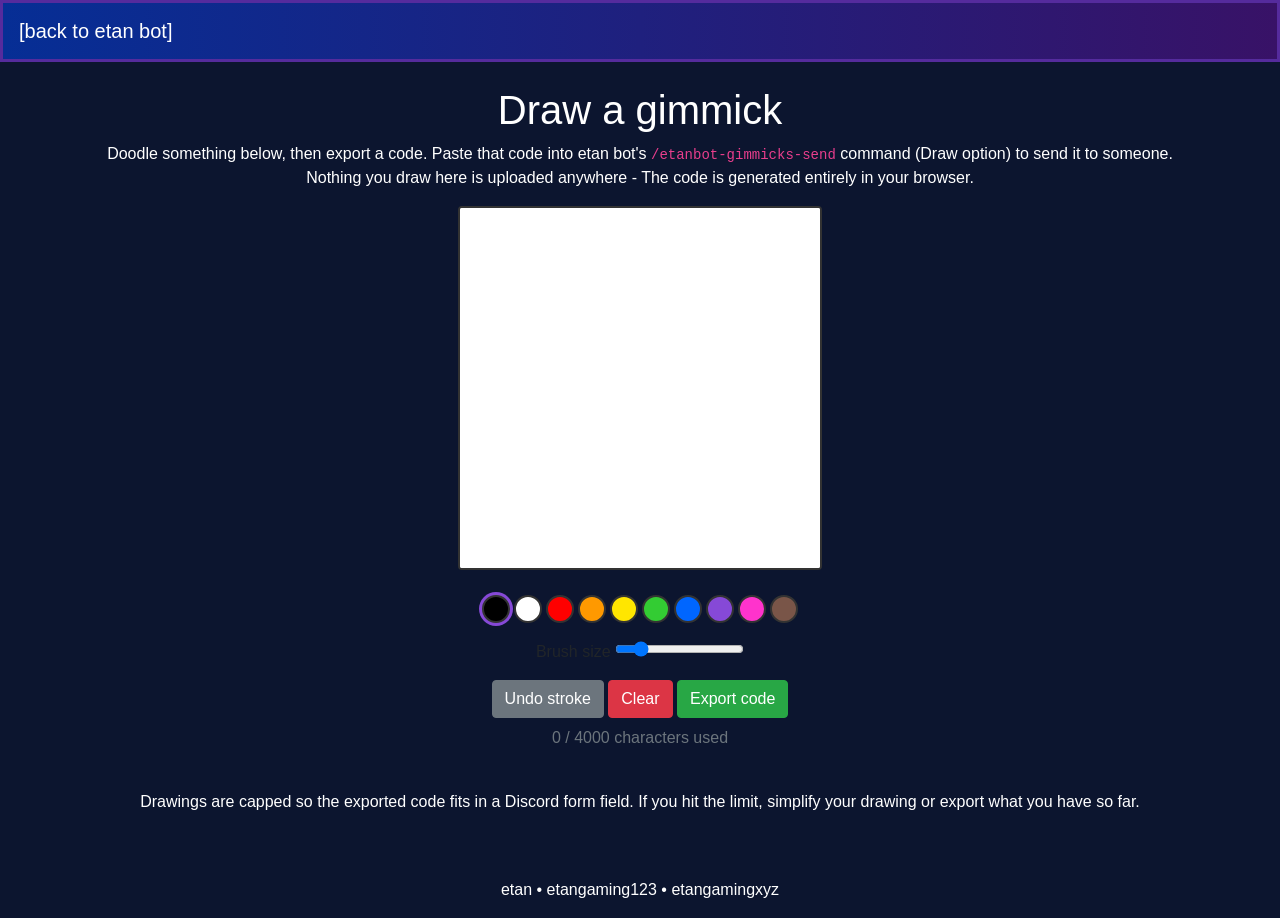
==== drawing.html @ ce1b0708 "WE'RE GOING ALL IN!!!" ====
<!DOCTYPE html>
<html lang="en">
	<head>
		<link rel="icon" href="siteresources/icon.png">
		<meta charset="UTF-8">
        <meta http-equiv="X-UA-Compatible" content="IE=edge">
		<meta name="viewport" content="width=device-width, initial-scale=1">
		<title>etan://etanbot - gimmick drawing</title>
		<meta name="etangaming.xyz" content="etan bot">
		<meta name="description" content="draw something and get a code to send to etan bot">

		<meta name="theme-color" content="#8649D7">
		<!-- Bootstrap -->
		<link href="siteresources/bootstrap-4.4.1.css" rel="stylesheet">
		<link href="siteresources/style.css" rel="stylesheet">
		<style>
			#drawingCanvas {
				border: 2px solid #333;
				border-radius: 4px;
				touch-action: none;
				background: #ffffff;
				cursor: crosshair;
				max-width: 100%;
			}
			#codeOutput {
				font-family: monospace;
				font-size: 0.85rem;
				word-break: break-all;
			}
			.color-swatch {
				width: 28px;
				height: 28px;
				border-radius: 50%;
				border: 2px solid #333;
				display: inline-block;
				margin: 2px;
				cursor: pointer;
			}
			.color-swatch.selected {
				box-shadow: 0 0 0 3px #8649D7;
			}
		</style>
	</head>
	<body>
		<nav class="navbar navbar-expand-lg navbar-dark bg-dark">
		<a class="navbar-brand" href="./index.html">[back to etan bot]</a>
		</nav>
		<section>
			<div class="container mt-4">
				<div class="row">
					<div class="col-12 text-center">
						<h1>Draw a gimmick</h1>
						<p>Doodle something below, then export a code. Paste that code into etan bot's <code>/etanbot-gimmicks-send</code> command (Draw option) to send it to someone. Nothing you draw here is uploaded anywhere - The code is generated entirely in your browser.</p>
					</div>
				</div>
				<div class="row justify-content-center">
					<div class="col-12 text-center">
						<canvas id="drawingCanvas" width="360" height="360"></canvas>
					</div>
				</div>
				<div class="row justify-content-center mt-3">
					<div class="col-12 text-center">
						<div id="palette"></div>
						<div class="mt-2">
							<label for="brushSize">Brush size</label>
							<input type="range" id="brushSize" min="1" max="20" value="4">
						</div>
					</div>
				</div>
				<div class="row justify-content-center mt-2">
					<div class="col-12 text-center">
						<button type="button" class="btn btn-secondary" id="undoBtn">Undo stroke</button>
						<button type="button" class="btn btn-danger" id="clearBtn">Clear</button>
						<button type="button" class="btn btn-success" id="exportBtn">Export code</button>
					</div>
				</div>
				<div class="row justify-content-center mt-2">
					<div class="col-12 text-center">
						<p id="usageMeter" class="text-muted">0 / 4000 characters used</p>
					</div>
				</div>
				<div class="row justify-content-center mt-2" id="codeRow" style="display:none;">
					<div class="col-md-8 col-12">
						<label for="codeOutput">Your drawing code (paste this into etan bot):</label>
						<textarea id="codeOutput" class="form-control" rows="6" readonly></textarea>
						<button type="button" class="btn btn-primary mt-2" id="copyBtn">Copy code</button>
						<p id="copyStatus" class="text-muted mt-1"></p>
					</div>
				</div>
				<div class="row justify-content-center mt-4 mb-5">
					<div class="col-12 text-center text-muted">
						<p>Drawings are capped so the exported code fits in a Discord form field. If you hit the limit, simplify your drawing or export what you have so far.</p>
					</div>
				</div>
			</div>
		</section>
		<footer class="text-center">
			<div class="container">
				<div class="row">
					<div class="col-12">
						<p>etan • etangaming123 • etangamingxyz</p>
					</div>
				</div>
			</div>
		</footer>
		<script>
			// --- drawing state ---
			const canvas = document.getElementById("drawingCanvas");
			const ctx = canvas.getContext("2d");
			const CANVAS_W = canvas.width;
			const CANVAS_H = canvas.height;
			const MAX_CODE_CHARS = 4000;
			// worst case bytes for a base64url string of this many chars
			const MAX_RAW_BYTES = Math.floor(MAX_CODE_CHARS * 3 / 4) - 16;
			const MAX_DELTA = 100; // keep every point-to-point step small enough to fit in a signed byte

			let strokes = []; // {color: [r,g,b], width: n, points: [{x,y}, ...]}
			let currentStroke = null;
			let drawing = false;

			const palette = document.getElementById("palette");
			const colors = ["#000000", "#ffffff", "#ff0000", "#ff9900", "#ffe600", "#33cc33", "#0066ff", "#8649D7", "#ff33cc", "#795548"];
			let selectedColor = colors[0];
			colors.forEach((c) => {
				const swatch = document.createElement("div");
				swatch.className = "color-swatch" + (c === selectedColor ? " selected" : "");
				swatch.style.background = c;
				swatch.addEventListener("click", () => {
					selectedColor = c;
					document.querySelectorAll(".color-swatch").forEach((el) => el.classList.remove("selected"));
					swatch.classList.add("selected");
				});
				palette.appendChild(swatch);
			});

			function hexToRgb(hex) {
				const n = parseInt(hex.slice(1), 16);
				return [(n >> 16) & 255, (n >> 8) & 255, n & 255];
			}

			function getPos(evt) {
				const rect = canvas.getBoundingClientRect();
				const scaleX = canvas.width / rect.width;
				const scaleY = canvas.height / rect.height;
				const point = evt.touches ? evt.touches[0] : evt;
				return {
					x: Math.max(0, Math.min(CANVAS_W, Math.round((point.clientX - rect.left) * scaleX))),
					y: Math.max(0, Math.min(CANVAS_H, Math.round((point.clientY - rect.top) * scaleY)))
				};
			}

			function redraw() {
				ctx.clearRect(0, 0, CANVAS_W, CANVAS_H);
				ctx.fillStyle = "#ffffff";
				ctx.fillRect(0, 0, CANVAS_W, CANVAS_H);
				for (const stroke of strokes) {
					drawStroke(stroke);
				}
			}

			function drawStroke(stroke) {
				if (stroke.points.length === 0) return;
				ctx.strokeStyle = `rgb(${stroke.color[0]}, ${stroke.color[1]}, ${stroke.color[2]})`;
				ctx.lineWidth = stroke.width;
				ctx.lineCap = "round";
				ctx.lineJoin = "round";
				ctx.beginPath();
				ctx.moveTo(stroke.points[0].x, stroke.points[0].y);
				if (stroke.points.length === 1) {
					// a dot - draw a tiny line to itself so it actually shows up
					ctx.lineTo(stroke.points[0].x + 0.01, stroke.points[0].y);
				}
				for (let i = 1; i < stroke.points.length; i++) {
					ctx.lineTo(stroke.points[i].x, stroke.points[i].y);
				}
				ctx.stroke();
			}

			function addPointToCurrentStroke(pos) {
				const last = currentStroke.points[currentStroke.points.length - 1];
				if (!last) {
					currentStroke.points.push(pos);
					return;
				}
				// insert intermediate points so no delta ever exceeds MAX_DELTA (keeps encoding to 1 signed byte per axis)
				let dx = pos.x - last.x;
				let dy = pos.y - last.y;
				const steps = Math.max(1, Math.ceil(Math.max(Math.abs(dx), Math.abs(dy)) / MAX_DELTA));
				for (let s = 1; s <= steps; s++) {
					currentStroke.points.push({
						x: Math.round(last.x + (dx * s) / steps),
						y: Math.round(last.y + (dy * s) / steps)
					});
				}
			}

			function startStroke(evt) {
				evt.preventDefault();
				drawing = true;
				currentStroke = { color: hexToRgb(selectedColor), width: parseInt(document.getElementById("brushSize").value, 10), points: [] };
				currentStroke.points.push(getPos(evt));
			}

			function moveStroke(evt) {
				if (!drawing) return;
				evt.preventDefault();
				addPointToCurrentStroke(getPos(evt));
				redraw();
				drawStroke(currentStroke);
				updateUsageMeter(estimateSizeWithStroke(currentStroke));
			}

			function endStroke() {
				if (!drawing) return;
				drawing = false;
				if (currentStroke && currentStroke.points.length > 0) {
					strokes.push(currentStroke);
				}
				currentStroke = null;
				updateUsageMeter(estimateSize());
			}

			canvas.addEventListener("mousedown", startStroke);
			canvas.addEventListener("mousemove", moveStroke);
			window.addEventListener("mouseup", endStroke);
			canvas.addEventListener("touchstart", startStroke, { passive: false });
			canvas.addEventListener("touchmove", moveStroke, { passive: false });
			canvas.addEventListener("touchend", endStroke);

			document.getElementById("undoBtn").addEventListener("click", () => {
				strokes.pop();
				redraw();
				updateUsageMeter(estimateSize());
			});

			document.getElementById("clearBtn").addEventListener("click", () => {
				strokes = [];
				redraw();
				document.getElementById("codeRow").style.display = "none";
				updateUsageMeter(0);
			});

			// --- encoding ---
			// layout: [version:1][width:u16le][height:u16le][strokeCount:u16le]
			// per stroke: [r:1][g:1][b:1][lineWidth:1][pointCount:u16le][x0:u16le][y0:u16le][dx:i8][dy:i8]...
			function strokesToBytes(strokeList) {
				const bytes = [];
				bytes.push(1);
				pushU16(bytes, CANVAS_W);
				pushU16(bytes, CANVAS_H);
				pushU16(bytes, strokeList.length);
				for (const stroke of strokeList) {
					bytes.push(stroke.color[0], stroke.color[1], stroke.color[2]);
					bytes.push(Math.max(1, Math.min(20, stroke.width)));
					pushU16(bytes, stroke.points.length);
					pushU16(bytes, stroke.points[0].x);
					pushU16(bytes, stroke.points[0].y);
					for (let i = 1; i < stroke.points.length; i++) {
						const dx = stroke.points[i].x - stroke.points[i - 1].x;
						const dy = stroke.points[i].y - stroke.points[i - 1].y;
						bytes.push(toInt8(dx), toInt8(dy));
					}
				}
				return new Uint8Array(bytes);
			}

			function pushU16(arr, v) {
				arr.push(v & 255, (v >> 8) & 255);
			}

			function toInt8(v) {
				v = Math.max(-128, Math.min(127, v));
				return v < 0 ? v + 256 : v;
			}

			function bytesToBase64Url(bytes) {
				let binary = "";
				for (let i = 0; i < bytes.length; i++) binary += String.fromCharCode(bytes[i]);
				return btoa(binary).replace(/\+/g, "-").replace(/\//g, "_").replace(/=+$/, "");
			}

			function estimateSize() {
				return strokesToBytes(strokes).length;
			}

			function estimateSizeWithStroke(extra) {
				return strokesToBytes(strokes.concat([extra])).length;
			}

			function updateUsageMeter(rawBytes) {
				const codeChars = Math.ceil((rawBytes * 4) / 3);
				const meter = document.getElementById("usageMeter");
				meter.textContent = `${codeChars} / ${MAX_CODE_CHARS} characters used`;
				meter.className = codeChars > MAX_CODE_CHARS ? "text-danger" : "text-muted";
			}

			document.getElementById("exportBtn").addEventListener("click", () => {
				const rawBytes = strokesToBytes(strokes);
				if (rawBytes.length > MAX_RAW_BYTES) {
					alert("This drawing is too complex to fit in a code that Discord will accept. Undo some strokes or start a simpler drawing.");
					return;
				}
				if (strokes.length === 0) {
					alert("Draw something first!");
					return;
				}
				const code = bytesToBase64Url(rawBytes);
				document.getElementById("codeOutput").value = code;
				document.getElementById("codeRow").style.display = "";
				document.getElementById("copyStatus").textContent = "";
			});

			document.getElementById("copyBtn").addEventListener("click", async () => {
				const output = document.getElementById("codeOutput");
				output.select();
				try {
					await navigator.clipboard.writeText(output.value);
					document.getElementById("copyStatus").textContent = "Copied!";
				} catch (e) {
					document.getElementById("copyStatus").textContent = "Couldn't auto-copy. Select the text above and copy it manually.";
				}
			});

			redraw();
			updateUsageMeter(0);
		</script>
	</body>
</html>
---- siteresources/style.css ----
body {
    background-color: #0C152F;
}

p {
    color: white;
}

h1 {
    color: white;
}

h2 {
    color: white;
}

h3 {
    color: white;
}

h4 {
    color: white;
}

h5 {
    color: white;
}

.darkbluetext {
    color: #062E95;
}

.col-md-4 {
    border: 3px solid transparent;
    border-image: linear-gradient(to bottom, #8649D7, #c5fb31);
    border-image-slice: 1;
    padding: 25px;
}

.card {
    background-color: #696969; /* nice */
}

.x35 {
    width: 35px;
}

#etanboticon {
    border-radius: 100%;
    vertical-align: middle;
    display: inline-block;
    margin-right: 10px;
    width: 100px;
}

.WRAPITUPBRO {
    text-wrap: wrap;
}

.jumbotron {
    background-image: linear-gradient(to right, #8649D7, #c5fb31);
}

.navbar {
    background-image: linear-gradient(to right, #062E95, #381267);
    border: 3px solid #552B9D;
}
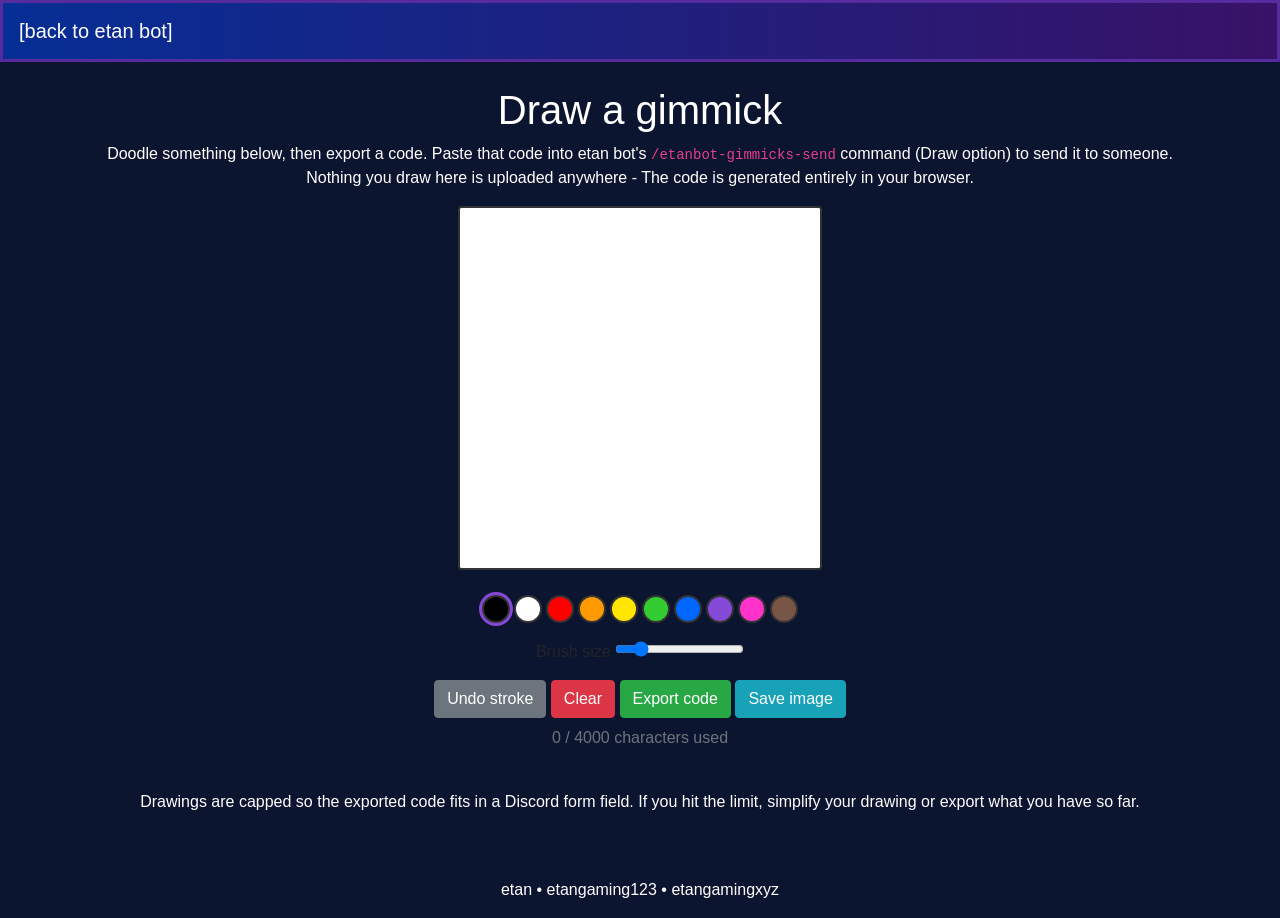
==== commit 0dc0b1dc: "drawing export and positive headpats (what?)" ====
--- a/drawing.html
+++ b/drawing.html
@@ -5,7 +5,7 @@
 		<meta charset="UTF-8">
         <meta http-equiv="X-UA-Compatible" content="IE=edge">
 		<meta name="viewport" content="width=device-width, initial-scale=1">
-		<title>etan://etanbot - gimmick drawing</title>
+		<title>etan://etanbot/drawing</title>
 		<meta name="etangaming.xyz" content="etan bot">
 		<meta name="description" content="draw something and get a code to send to etan bot">
 
@@ -72,6 +72,7 @@
 						<button type="button" class="btn btn-secondary" id="undoBtn">Undo stroke</button>
 						<button type="button" class="btn btn-danger" id="clearBtn">Clear</button>
 						<button type="button" class="btn btn-success" id="exportBtn">Export code</button>
+						<button type="button" class="btn btn-info" id="saveBtn">Save image</button>
 					</div>
 				</div>
 				<div class="row justify-content-center mt-2">
@@ -234,6 +235,7 @@
 			});
 
 			document.getElementById("clearBtn").addEventListener("click", () => {
+				if (strokes.length > 0 && !confirm("Clear the whole drawing?")) return;
 				strokes = [];
 				redraw();
 				document.getElementById("codeRow").style.display = "none";
@@ -310,6 +312,13 @@
 				document.getElementById("copyStatus").textContent = "";
 			});
 
+			document.getElementById("saveBtn").addEventListener("click", () => {
+				const link = document.createElement("a");
+				link.download = "gimmick-drawing.png";
+				link.href = canvas.toDataURL("image/png");
+				link.click();
+			});
+
 			document.getElementById("copyBtn").addEventListener("click", async () => {
 				const output = document.getElementById("codeOutput");
 				output.select();
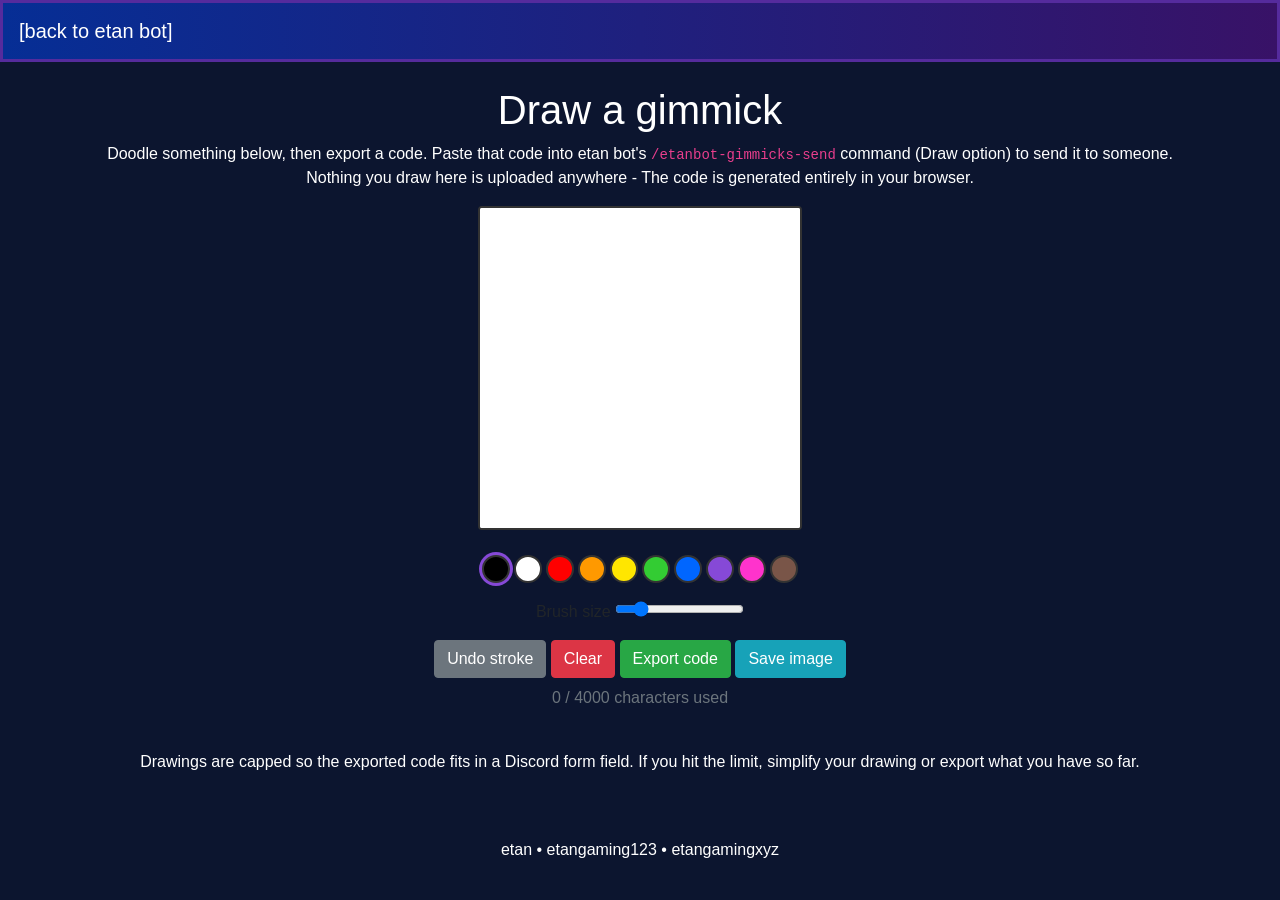
==== commit 04e2fae4: "compression and real erasing" ====
--- a/drawing.html
+++ b/drawing.html
@@ -55,7 +55,7 @@
 				</div>
 				<div class="row justify-content-center">
 					<div class="col-12 text-center">
-						<canvas id="drawingCanvas" width="360" height="360"></canvas>
+						<canvas id="drawingCanvas" width="320" height="320"></canvas>
 					</div>
 				</div>
 				<div class="row justify-content-center mt-3">
@@ -106,6 +106,10 @@
 		</footer>
 		<script>
 			// --- drawing state ---
+			// Back to vector strokes (far cheaper to encode than a bitmap for typical sparse doodles),
+			// but with real erasing: a white brush doesn't add a stroke, it splices/trims points out of
+			// existing strokes in real time, so erased ink is actually removed before export rather
+			// than covered up by a same-cost stroke on top.
 			const canvas = document.getElementById("drawingCanvas");
 			const ctx = canvas.getContext("2d");
 			const CANVAS_W = canvas.width;
@@ -114,10 +118,15 @@
 			// worst case bytes for a base64url string of this many chars
 			const MAX_RAW_BYTES = Math.floor(MAX_CODE_CHARS * 3 / 4) - 16;
 			const MAX_DELTA = 100; // keep every point-to-point step small enough to fit in a signed byte
+			const MAX_UNDO_STEPS = 20;
+			const ERASER_COLOR = "#ffffff";
 
 			let strokes = []; // {color: [r,g,b], width: n, points: [{x,y}, ...]}
 			let currentStroke = null;
+			let erasing = false;
 			let drawing = false;
+			let lastPos = null;
+			const undoStack = [];
 
 			const palette = document.getElementById("palette");
 			const colors = ["#000000", "#ffffff", "#ff0000", "#ff9900", "#ffe600", "#33cc33", "#0066ff", "#8649D7", "#ff33cc", "#795548"];
@@ -195,30 +204,92 @@
 				}
 			}
 
+			// --- real erasing: trims/splits existing strokes instead of drawing an eraser stroke ---
+			function eraseFromStroke(stroke, eraserPos, eraserRadius) {
+				const hitRadiusSq = (eraserRadius + stroke.width / 2) ** 2;
+				const runs = [];
+				let current = [];
+				for (const p of stroke.points) {
+					const dx = p.x - eraserPos.x;
+					const dy = p.y - eraserPos.y;
+					if (dx * dx + dy * dy <= hitRadiusSq) {
+						if (current.length > 0) {
+							runs.push(current);
+							current = [];
+						}
+					} else {
+						current.push(p);
+					}
+				}
+				if (current.length > 0) runs.push(current);
+				return runs.map((points) => ({ color: stroke.color, width: stroke.width, points }));
+			}
+
+			function eraseAt(pos, eraserRadius) {
+				strokes = strokes.flatMap((stroke) => eraseFromStroke(stroke, pos, eraserRadius));
+			}
+
+			function eraseAlong(from, to, eraserRadius) {
+				const dist = Math.hypot(to.x - from.x, to.y - from.y);
+				const steps = Math.max(1, Math.ceil(dist / Math.max(1, eraserRadius)));
+				for (let s = 1; s <= steps; s++) {
+					const x = from.x + (to.x - from.x) * s / steps;
+					const y = from.y + (to.y - from.y) * s / steps;
+					eraseAt({ x, y }, eraserRadius);
+				}
+			}
+
+			function pushUndoSnapshot() {
+				undoStack.push(strokes.map((s) => ({ color: s.color, width: s.width, points: s.points.slice() })));
+				if (undoStack.length > MAX_UNDO_STEPS) undoStack.shift();
+			}
+
 			function startStroke(evt) {
 				evt.preventDefault();
 				drawing = true;
-				currentStroke = { color: hexToRgb(selectedColor), width: parseInt(document.getElementById("brushSize").value, 10), points: [] };
-				currentStroke.points.push(getPos(evt));
+				pushUndoSnapshot();
+				const pos = getPos(evt);
+				lastPos = pos;
+				erasing = selectedColor === ERASER_COLOR;
+				if (erasing) {
+					const eraserRadius = parseInt(document.getElementById("brushSize").value, 10) / 2;
+					eraseAt(pos, eraserRadius);
+					redraw();
+				} else {
+					currentStroke = { color: hexToRgb(selectedColor), width: parseInt(document.getElementById("brushSize").value, 10), points: [pos] };
+					redraw();
+					drawStroke(currentStroke);
+				}
+				refreshUsageMeterLive();
 			}
 
 			function moveStroke(evt) {
 				if (!drawing) return;
 				evt.preventDefault();
-				addPointToCurrentStroke(getPos(evt));
-				redraw();
-				drawStroke(currentStroke);
-				updateUsageMeter(estimateSizeWithStroke(currentStroke));
+				const pos = getPos(evt);
+				if (erasing) {
+					const eraserRadius = parseInt(document.getElementById("brushSize").value, 10) / 2;
+					eraseAlong(lastPos, pos, eraserRadius);
+					lastPos = pos;
+					redraw();
+				} else {
+					addPointToCurrentStroke(pos);
+					redraw();
+					drawStroke(currentStroke);
+				}
+				refreshUsageMeterLive();
 			}
 
 			function endStroke() {
 				if (!drawing) return;
 				drawing = false;
-				if (currentStroke && currentStroke.points.length > 0) {
+				if (!erasing && currentStroke && currentStroke.points.length > 0) {
 					strokes.push(currentStroke);
 				}
 				currentStroke = null;
-				updateUsageMeter(estimateSize());
+				erasing = false;
+				lastPos = null;
+				refreshUsageMeter();
 			}
 
 			canvas.addEventListener("mousedown", startStroke);
@@ -229,13 +300,15 @@
 			canvas.addEventListener("touchend", endStroke);
 
 			document.getElementById("undoBtn").addEventListener("click", () => {
-				strokes.pop();
+				if (undoStack.length === 0) return;
+				strokes = undoStack.pop();
 				redraw();
-				updateUsageMeter(estimateSize());
+				refreshUsageMeter();
 			});
 
 			document.getElementById("clearBtn").addEventListener("click", () => {
 				if (strokes.length > 0 && !confirm("Clear the whole drawing?")) return;
+				pushUndoSnapshot();
 				strokes = [];
 				redraw();
 				document.getElementById("codeRow").style.display = "none";
@@ -243,11 +316,12 @@
 			});
 
 			// --- encoding ---
-			// layout: [version:1][width:u16le][height:u16le][strokeCount:u16le]
+			// layout (before compression): [width:u16le][height:u16le][strokeCount:u16le]
 			// per stroke: [r:1][g:1][b:1][lineWidth:1][pointCount:u16le][x0:u16le][y0:u16le][dx:i8][dy:i8]...
-			function strokesToBytes(strokeList) {
+			// Compressed with raw deflate (no gzip/zlib header/trailer - a few free bytes per drawing)
+			// and prefixed with a single version byte: [version:1=2][deflate-raw stream].
+			function strokesToBodyBytes(strokeList) {
 				const bytes = [];
-				bytes.push(1);
 				pushU16(bytes, CANVAS_W);
 				pushU16(bytes, CANVAS_H);
 				pushU16(bytes, strokeList.length);
@@ -281,29 +355,69 @@
 				return btoa(binary).replace(/\+/g, "-").replace(/\//g, "_").replace(/=+$/, "");
 			}
 
-			function estimateSize() {
-				return strokesToBytes(strokes).length;
-			}
-
-			function estimateSizeWithStroke(extra) {
-				return strokesToBytes(strokes.concat([extra])).length;
-			}
-
-			function updateUsageMeter(rawBytes) {
-				const codeChars = Math.ceil((rawBytes * 4) / 3);
+			const COMPRESSION_SUPPORTED = typeof CompressionStream !== "undefined";
+			if (!COMPRESSION_SUPPORTED) {
+				document.getElementById("usageMeter").textContent = "Your browser doesn't support exporting drawings (missing compression API). Try updating your browser.";
+				document.getElementById("usageMeter").className = "text-danger";
+				document.getElementById("exportBtn").disabled = true;
+			}
+
+			async function deflateRawCompress(bytes) {
+				const cs = new CompressionStream("deflate-raw");
+				const writer = cs.writable.getWriter();
+				writer.write(bytes);
+				writer.close();
+				const buf = await new Response(cs.readable).arrayBuffer();
+				return new Uint8Array(buf);
+			}
+
+			async function encodeStrokesToBytes(strokeList) {
+				const body = strokesToBodyBytes(strokeList);
+				const compressed = await deflateRawCompress(body);
+				const bytes = new Uint8Array(1 + compressed.length);
+				bytes[0] = 2;
+				bytes.set(compressed, 1);
+				return bytes;
+			}
+
+			function updateUsageMeter(codeChars) {
 				const meter = document.getElementById("usageMeter");
 				meter.textContent = `${codeChars} / ${MAX_CODE_CHARS} characters used`;
 				meter.className = codeChars > MAX_CODE_CHARS ? "text-danger" : "text-muted";
 			}
 
-			document.getElementById("exportBtn").addEventListener("click", () => {
-				const rawBytes = strokesToBytes(strokes);
+			// Live meter: encoding requires an async compress step, so this fires per move and only
+			// applies the result if a newer one hasn't already landed (guards against a slow encode
+			// from an earlier move overwriting a fresher one). The vector body is tiny, so unlike a
+			// full-canvas bitmap encode this stays cheap enough to run on every move without debouncing.
+			let meterToken = 0;
+			function refreshUsageMeter() {
+				if (!COMPRESSION_SUPPORTED) return;
+				const token = ++meterToken;
+				encodeStrokesToBytes(strokes).then((bytes) => {
+					if (token !== meterToken) return;
+					updateUsageMeter(Math.ceil((bytes.length * 4) / 3));
+				});
+			}
+
+			function refreshUsageMeterLive() {
+				if (!COMPRESSION_SUPPORTED) return;
+				const token = ++meterToken;
+				const list = erasing ? strokes : strokes.concat(currentStroke ? [currentStroke] : []);
+				encodeStrokesToBytes(list).then((bytes) => {
+					if (token !== meterToken) return;
+					updateUsageMeter(Math.ceil((bytes.length * 4) / 3));
+				});
+			}
+
+			document.getElementById("exportBtn").addEventListener("click", async () => {
+				if (strokes.length === 0) {
+					alert("Draw something first!");
+					return;
+				}
+				const rawBytes = await encodeStrokesToBytes(strokes);
 				if (rawBytes.length > MAX_RAW_BYTES) {
 					alert("This drawing is too complex to fit in a code that Discord will accept. Undo some strokes or start a simpler drawing.");
-					return;
-				}
-				if (strokes.length === 0) {
-					alert("Draw something first!");
 					return;
 				}
 				const code = bytesToBase64Url(rawBytes);
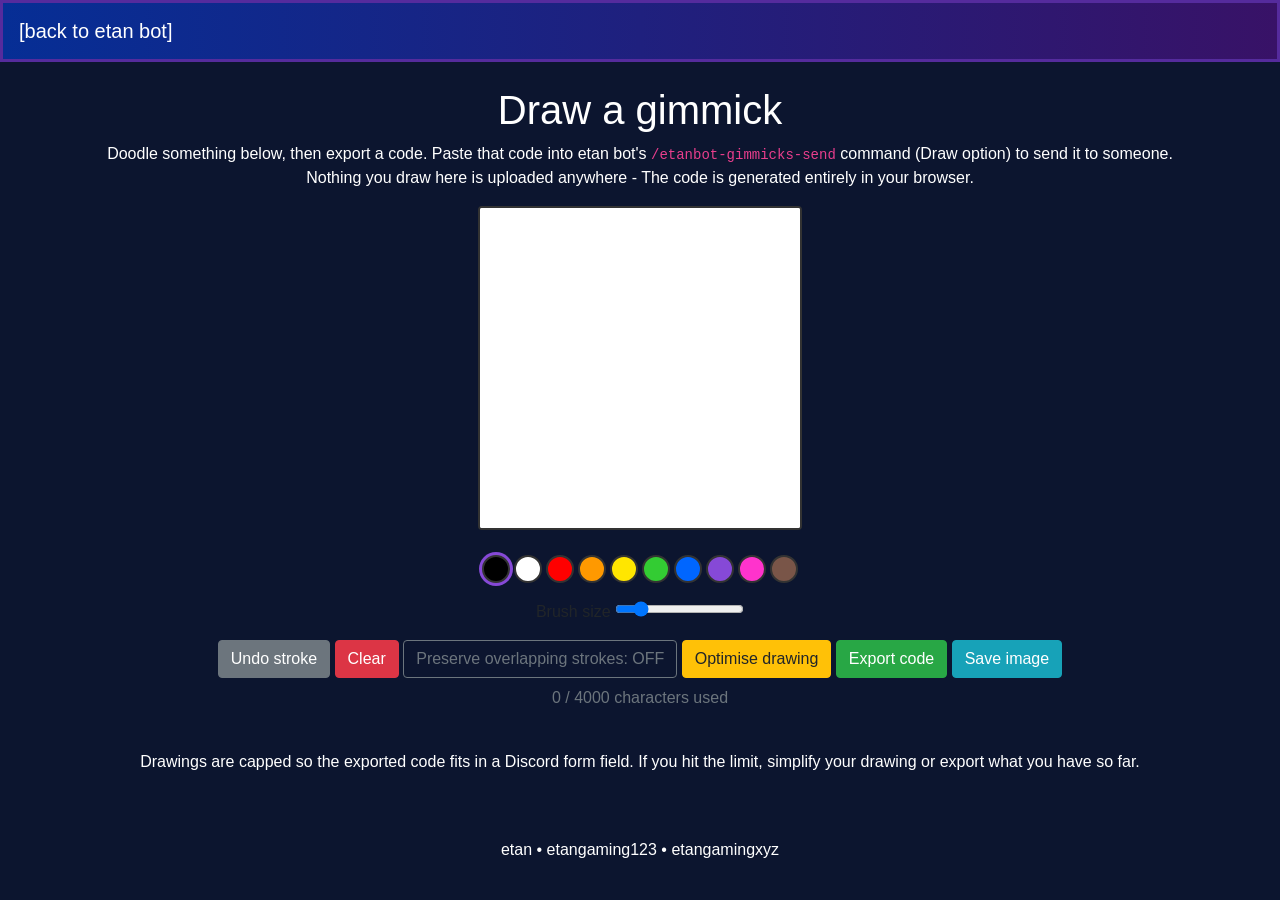
==== commit f19ab87f: "add buttons" ====
--- a/drawing.html
+++ b/drawing.html
@@ -71,6 +71,8 @@
 					<div class="col-12 text-center">
 						<button type="button" class="btn btn-secondary" id="undoBtn">Undo stroke</button>
 						<button type="button" class="btn btn-danger" id="clearBtn">Clear</button>
+						<button type="button" class="btn btn-outline-secondary" id="preserveStrokesBtn">Preserve overlapping strokes: OFF</button>
+						<button type="button" class="btn btn-warning" id="optimizeBtn">Optimise drawing</button>
 						<button type="button" class="btn btn-success" id="exportBtn">Export code</button>
 						<button type="button" class="btn btn-info" id="saveBtn">Save image</button>
 					</div>
@@ -126,6 +128,7 @@
 			let erasing = false;
 			let drawing = false;
 			let lastPos = null;
+			let preserveStrokes = false; // when true, drawing/erasing never trims or removes other strokes' data
 			const undoStack = [];
 
 			const palette = document.getElementById("palette");
@@ -204,15 +207,93 @@
 				}
 			}
 
+			// Does the segment from->to already lie entirely within this same stroke's own earlier
+			// path? A stroke is one fixed color the whole time, so any self-overlap is trivially
+			// "same color" - the only question is geometric coverage. Used by the "Optimise drawing"
+			// batch pass to stop scribbling back and forth over the same spot (shading, filling in a
+			// shape) from costing new points for every pass once the area's already covered.
+			function segmentCoveredBySelf(strokePoints, width, from, to) {
+				if (strokePoints.length < 2) return false;
+				const hitRadiusSq = width * width;
+				const dist = Math.hypot(to.x - from.x, to.y - from.y);
+				const steps = Math.max(1, Math.ceil(dist / Math.max(1, width / 2)));
+				for (let s = 0; s <= steps; s++) {
+					const x = from.x + (to.x - from.x) * s / steps;
+					const y = from.y + (to.y - from.y) * s / steps;
+					let covered = false;
+					for (let i = 1; i < strokePoints.length; i++) {
+						const a = strokePoints[i - 1];
+						const b = strokePoints[i];
+						if (distToSegmentSq(x, y, a.x, a.y, b.x, b.y) <= hitRadiusSq) {
+							covered = true;
+							break;
+						}
+					}
+					if (!covered) return false;
+				}
+				return true;
+			}
+
 			// --- real erasing: trims/splits existing strokes instead of drawing an eraser stroke ---
+			// Distance from point (px,py) to the segment a->b, squared. Used instead of point-only
+			// distance because stroke points can be up to MAX_DELTA apart (a fast, sparse drag) - a
+			// small eraser/brush passing through the *middle* of a long segment would otherwise be
+			// invisible to a check that only looks at the stored points themselves.
+			function distToSegmentSq(px, py, ax, ay, bx, by) {
+				const abx = bx - ax;
+				const aby = by - ay;
+				const abLenSq = abx * abx + aby * aby;
+				let t = abLenSq > 0 ? ((px - ax) * abx + (py - ay) * aby) / abLenSq : 0;
+				t = Math.max(0, Math.min(1, t));
+				const cx = ax + abx * t;
+				const cy = ay + aby * t;
+				return (px - cx) ** 2 + (py - cy) ** 2;
+			}
+
+			function strokeOverlaps(stroke, pos, radius) {
+				const hitRadiusSq = (radius + stroke.width / 2) ** 2;
+				if (stroke.points.length === 1) {
+					const p = stroke.points[0];
+					return (p.x - pos.x) ** 2 + (p.y - pos.y) ** 2 <= hitRadiusSq;
+				}
+				for (let i = 1; i < stroke.points.length; i++) {
+					const a = stroke.points[i - 1];
+					const b = stroke.points[i];
+					if (distToSegmentSq(pos.x, pos.y, a.x, a.y, b.x, b.y) <= hitRadiusSq) return true;
+				}
+				return false;
+			}
+
 			function eraseFromStroke(stroke, eraserPos, eraserRadius) {
-				const hitRadiusSq = (eraserRadius + stroke.width / 2) ** 2;
+				const hitRadius = eraserRadius + stroke.width / 2;
+				const hitRadiusSq = hitRadius * hitRadius;
+				const isInside = (p) => (p.x - eraserPos.x) ** 2 + (p.y - eraserPos.y) ** 2 <= hitRadiusSq;
+
+				// Resample only the segments that actually pass near the eraser, finely enough that the
+				// inside/outside test can't skip over the erased region. Segments nowhere near the
+				// eraser are kept as-is, so erasing doesn't inflate the cost of the rest of the stroke.
+				const points = stroke.points;
+				const dense = [points[0]];
+				for (let i = 1; i < points.length; i++) {
+					const a = points[i - 1];
+					const b = points[i];
+					const nearby = distToSegmentSq(eraserPos.x, eraserPos.y, a.x, a.y, b.x, b.y) <= hitRadiusSq;
+					if (nearby) {
+						const segLen = Math.hypot(b.x - a.x, b.y - a.y);
+						const step = Math.max(1, hitRadius / 2);
+						const subSteps = Math.max(1, Math.ceil(segLen / step));
+						for (let s = 1; s <= subSteps; s++) {
+							dense.push({ x: a.x + (b.x - a.x) * s / subSteps, y: a.y + (b.y - a.y) * s / subSteps });
+						}
+					} else {
+						dense.push(b);
+					}
+				}
+
 				const runs = [];
 				let current = [];
-				for (const p of stroke.points) {
-					const dx = p.x - eraserPos.x;
-					const dy = p.y - eraserPos.y;
-					if (dx * dx + dy * dy <= hitRadiusSq) {
+				for (const p of dense) {
+					if (isInside(p)) {
 						if (current.length > 0) {
 							runs.push(current);
 							current = [];
@@ -222,11 +303,11 @@
 					}
 				}
 				if (current.length > 0) runs.push(current);
-				return runs.map((points) => ({ color: stroke.color, width: stroke.width, points }));
+				return runs.map((runPoints) => ({ color: stroke.color, width: stroke.width, points: runPoints }));
 			}
 
 			function eraseAt(pos, eraserRadius) {
-				strokes = strokes.flatMap((stroke) => eraseFromStroke(stroke, pos, eraserRadius));
+				strokes = strokes.flatMap((stroke) => (strokeOverlaps(stroke, pos, eraserRadius) ? eraseFromStroke(stroke, pos, eraserRadius) : [stroke]));
 			}
 
 			function eraseAlong(from, to, eraserRadius) {
@@ -239,24 +320,71 @@
 				}
 			}
 
+			function colorsEqual(a, b) {
+				return a[0] === b[0] && a[1] === b[1] && a[2] === b[2];
+			}
+
+			// Drawing on top of existing ink overrides it instead of costing a whole extra stroke:
+			// trims/splits whatever's underneath wherever the new brush passes. Checks the TOPMOST
+			// (last-drawn, so currently-visible) overlapping stroke's color specifically - a same-color
+			// stroke buried under something else doesn't count as "already this color", since that's
+			// not what's actually showing. If the visible color already matches, nothing is touched and
+			// this point is reported as redundant so a stroke that never paints anything new anywhere
+			// can be discarded for free instead of being kept as a costly no-op.
+			function overrideAt(pos, radius, color) {
+				let topmostIndex = -1;
+				for (let i = strokes.length - 1; i >= 0; i--) {
+					if (strokeOverlaps(strokes[i], pos, radius)) {
+						topmostIndex = i;
+						break;
+					}
+				}
+				if (topmostIndex === -1) return false; // blank canvas here - genuinely new ink
+				if (colorsEqual(strokes[topmostIndex].color, color)) return true; // already showing this color
+
+				// something different-colored is visible here - it's all about to be covered, so trim
+				// every overlapping stroke regardless of its own color (buried ones are already hidden)
+				strokes = strokes.flatMap((stroke) => (strokeOverlaps(stroke, pos, radius) ? eraseFromStroke(stroke, pos, radius) : [stroke]));
+				return false;
+			}
+
+			function overrideAlong(from, to, radius, color) {
+				const dist = Math.hypot(to.x - from.x, to.y - from.y);
+				const steps = Math.max(1, Math.ceil(dist / Math.max(1, radius)));
+				let allRedundant = true;
+				for (let s = 1; s <= steps; s++) {
+					const x = from.x + (to.x - from.x) * s / steps;
+					const y = from.y + (to.y - from.y) * s / steps;
+					if (!overrideAt({ x, y }, radius, color)) allRedundant = false;
+				}
+				return allRedundant;
+			}
+
 			function pushUndoSnapshot() {
 				undoStack.push(strokes.map((s) => ({ color: s.color, width: s.width, points: s.points.slice() })));
 				if (undoStack.length > MAX_UNDO_STEPS) undoStack.shift();
 			}
 
+			// Live drawing stays cheap and dumb on purpose: just append points, no override/self-overlap
+			// checking here. Those checks are O(strokes x points) and running them on every mousemove
+			// made drawing feel choppy - they're pure byte-count optimizations (they never change what's
+			// visible), so they're deferred to the explicit "Optimise drawing" button instead of paid for
+			// on every frame. Erasing stays live since it's core functionality, not an optimization -
+			// you need to see ink actually disappear immediately.
 			function startStroke(evt) {
 				evt.preventDefault();
 				drawing = true;
 				pushUndoSnapshot();
 				const pos = getPos(evt);
 				lastPos = pos;
-				erasing = selectedColor === ERASER_COLOR;
+				erasing = selectedColor === ERASER_COLOR && !preserveStrokes;
+				const brushWidth = parseInt(document.getElementById("brushSize").value, 10);
+				const radius = brushWidth / 2;
 				if (erasing) {
-					const eraserRadius = parseInt(document.getElementById("brushSize").value, 10) / 2;
-					eraseAt(pos, eraserRadius);
+					eraseAt(pos, radius);
 					redraw();
 				} else {
-					currentStroke = { color: hexToRgb(selectedColor), width: parseInt(document.getElementById("brushSize").value, 10), points: [pos] };
+					currentStroke = { color: hexToRgb(selectedColor), width: brushWidth, points: [pos] };
 					redraw();
 					drawStroke(currentStroke);
 				}
@@ -267,13 +395,14 @@
 				if (!drawing) return;
 				evt.preventDefault();
 				const pos = getPos(evt);
+				const radius = parseInt(document.getElementById("brushSize").value, 10) / 2;
 				if (erasing) {
-					const eraserRadius = parseInt(document.getElementById("brushSize").value, 10) / 2;
-					eraseAlong(lastPos, pos, eraserRadius);
+					eraseAlong(lastPos, pos, radius);
 					lastPos = pos;
 					redraw();
 				} else {
 					addPointToCurrentStroke(pos);
+					lastPos = pos;
 					redraw();
 					drawStroke(currentStroke);
 				}
@@ -314,6 +443,81 @@
 				document.getElementById("codeRow").style.display = "none";
 				updateUsageMeter(0);
 			});
+
+			function updatePreserveStrokesButton() {
+				const btn = document.getElementById("preserveStrokesBtn");
+				btn.textContent = "Preserve overlapping strokes: " + (preserveStrokes ? "ON" : "OFF");
+				btn.classList.toggle("btn-warning", preserveStrokes);
+				btn.classList.toggle("btn-outline-secondary", !preserveStrokes);
+				document.getElementById("optimizeBtn").disabled = preserveStrokes;
+			}
+
+			document.getElementById("preserveStrokesBtn").addEventListener("click", () => {
+				if (!preserveStrokes) {
+					const confirmed = confirm(
+						"By default, drawing over (or erasing) part of an earlier stroke removes the now-hidden " +
+						"portion of it, since it's no longer visible - this keeps the exported code small.\n\n" +
+						"Turning this ON disables that: strokes are never trimmed or removed because something " +
+						"else was drawn over them, and the eraser stops deleting stroke data too (it just paints " +
+						"white on top instead). Every stroke you draw stays fully intact, even ones later strokes " +
+						"completely cover. \"Optimise drawing\" is also disabled while this is on, since it does " +
+						"the same kind of trimming, just as a manual batch pass.\n\n" +
+						"Useful for detailed, heavily-layered drawings where you don't want strokes automatically " +
+						"merged or cleaned up. Your drawing will likely use a lot more characters and could hit " +
+						"the 4000-character export limit much sooner.\n\n" +
+						"Turn this on?"
+					);
+					if (!confirmed) return;
+				}
+				preserveStrokes = !preserveStrokes;
+				updatePreserveStrokesButton();
+			});
+
+			// Batch version of the same override/self-overlap logic live drawing skips for speed: removes
+			// data that never had any visible effect - portions of a stroke hidden by a later, differently
+			// colored stroke on top, and points from a stroke retracing over its own already-covered path.
+			// Never changes what's drawn, only how many bytes it takes to describe it.
+			function optimizeStrokeSelf(stroke) {
+				if (stroke.points.length < 2) return stroke;
+				const reduced = [stroke.points[0]];
+				for (let i = 1; i < stroke.points.length; i++) {
+					const last = reduced[reduced.length - 1];
+					const pos = stroke.points[i];
+					if (!segmentCoveredBySelf(reduced, stroke.width, last, pos)) {
+						reduced.push(pos);
+					}
+				}
+				return { color: stroke.color, width: stroke.width, points: reduced };
+			}
+
+			function optimizeDrawing() {
+				if (preserveStrokes) return;
+				pushUndoSnapshot();
+
+				// 1. replay strokes in their original (z-)order, letting each one override/trim whatever's
+				// already been kept before it - same rule as live drawing used to apply on every move.
+				const original = strokes;
+				strokes = [];
+				for (const stroke of original) {
+					let addedSomethingNew = false;
+					let prev = null;
+					for (const pos of stroke.points) {
+						if (!overrideAt(pos, stroke.width / 2, stroke.color)) addedSomethingNew = true;
+						if (prev && !overrideAlong(prev, pos, stroke.width / 2, stroke.color)) addedSomethingNew = true;
+						prev = pos;
+					}
+					if (addedSomethingNew) strokes.push(stroke);
+				}
+
+				// 2. collapse self-retracing AND any collinear points the trim step above introduced
+				// while resampling near a cut boundary - run after trimming so it sees the final shape.
+				strokes = strokes.map(optimizeStrokeSelf);
+
+				redraw();
+				refreshUsageMeter();
+			}
+
+			document.getElementById("optimizeBtn").addEventListener("click", optimizeDrawing);
 
 			// --- encoding ---
 			// layout (before compression): [width:u16le][height:u16le][strokeCount:u16le]
